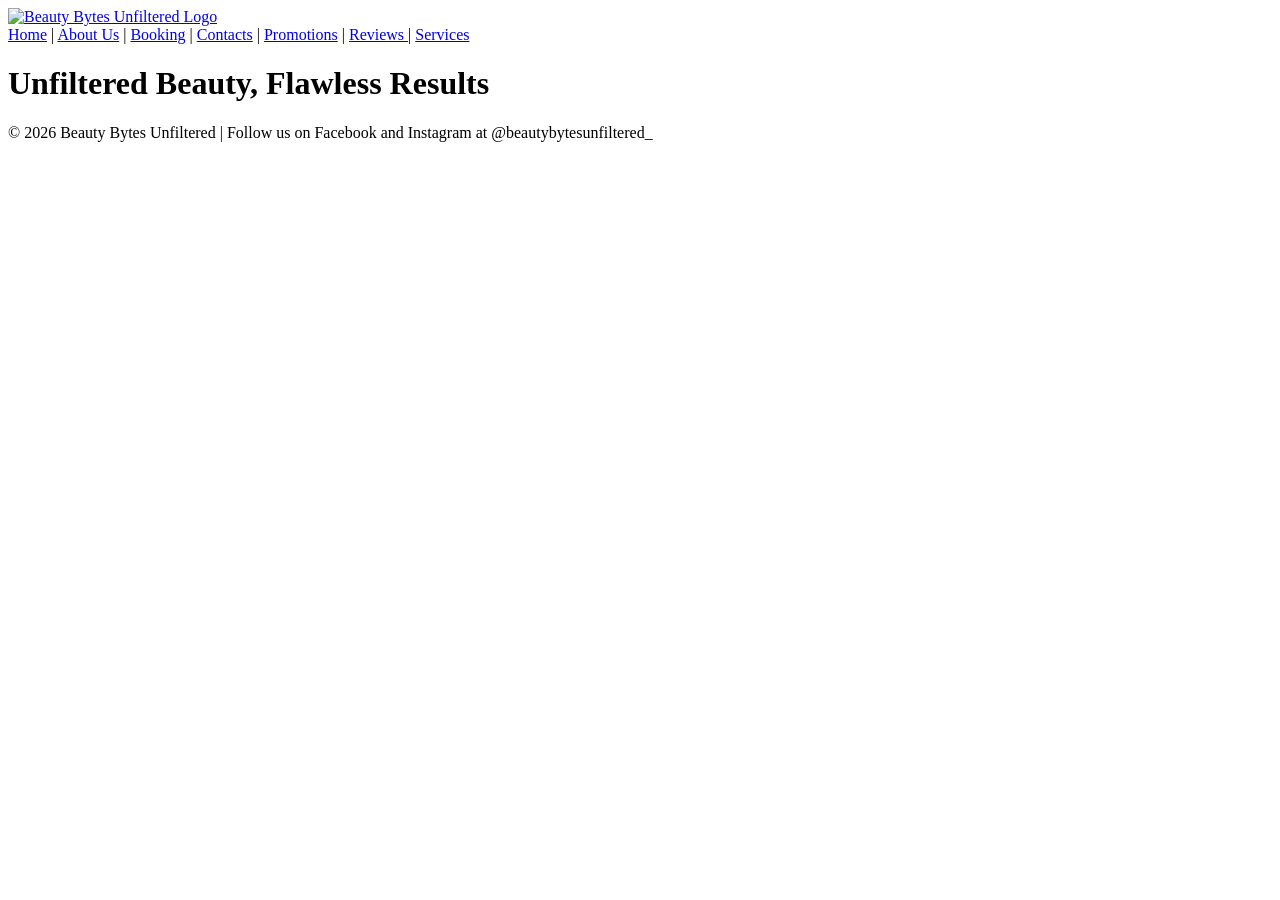
==== index.html @ eb9dd790 "Updated Content" ====
<!DOCTYPE html>
<html lang="en">
<head>
    <meta charset="UTF-8">
    <meta name="viewport" content="width=device-width, initial-scale=1.0">
    <title>Beauty Bytes Unfiltered -Home</title>
</head>
<body>
    <header>
        <div class="logo-nav"
        <!--Salon logo--></div>
        <a href="home.html"><img src="images/logo.png" alt="Beauty Bytes Unfiltered Logo"></a>
        <!--Navigation-->
    <nav>
        <a href="index.html">Home</a> |
        <a href="about.html">About Us</a> |
        <a href="booking.html">Booking</a> |
        <a href="contact.html">Contacts</a> |
        <a href="promotions.html">Promotions</a> |
        <a href="reviews.html">Reviews </a> |
        <a href="services.html">Services</a>
    </nav>
    <h1>Unfiltered Beauty, Flawless Results</h1>
</header>

    <footer>
        <p>&copy; 2026 Beauty Bytes Unfiltered | Follow us on Facebook and Instagram at @beautybytesunfiltered_</p>
    </footer>
    
</body>
</html>
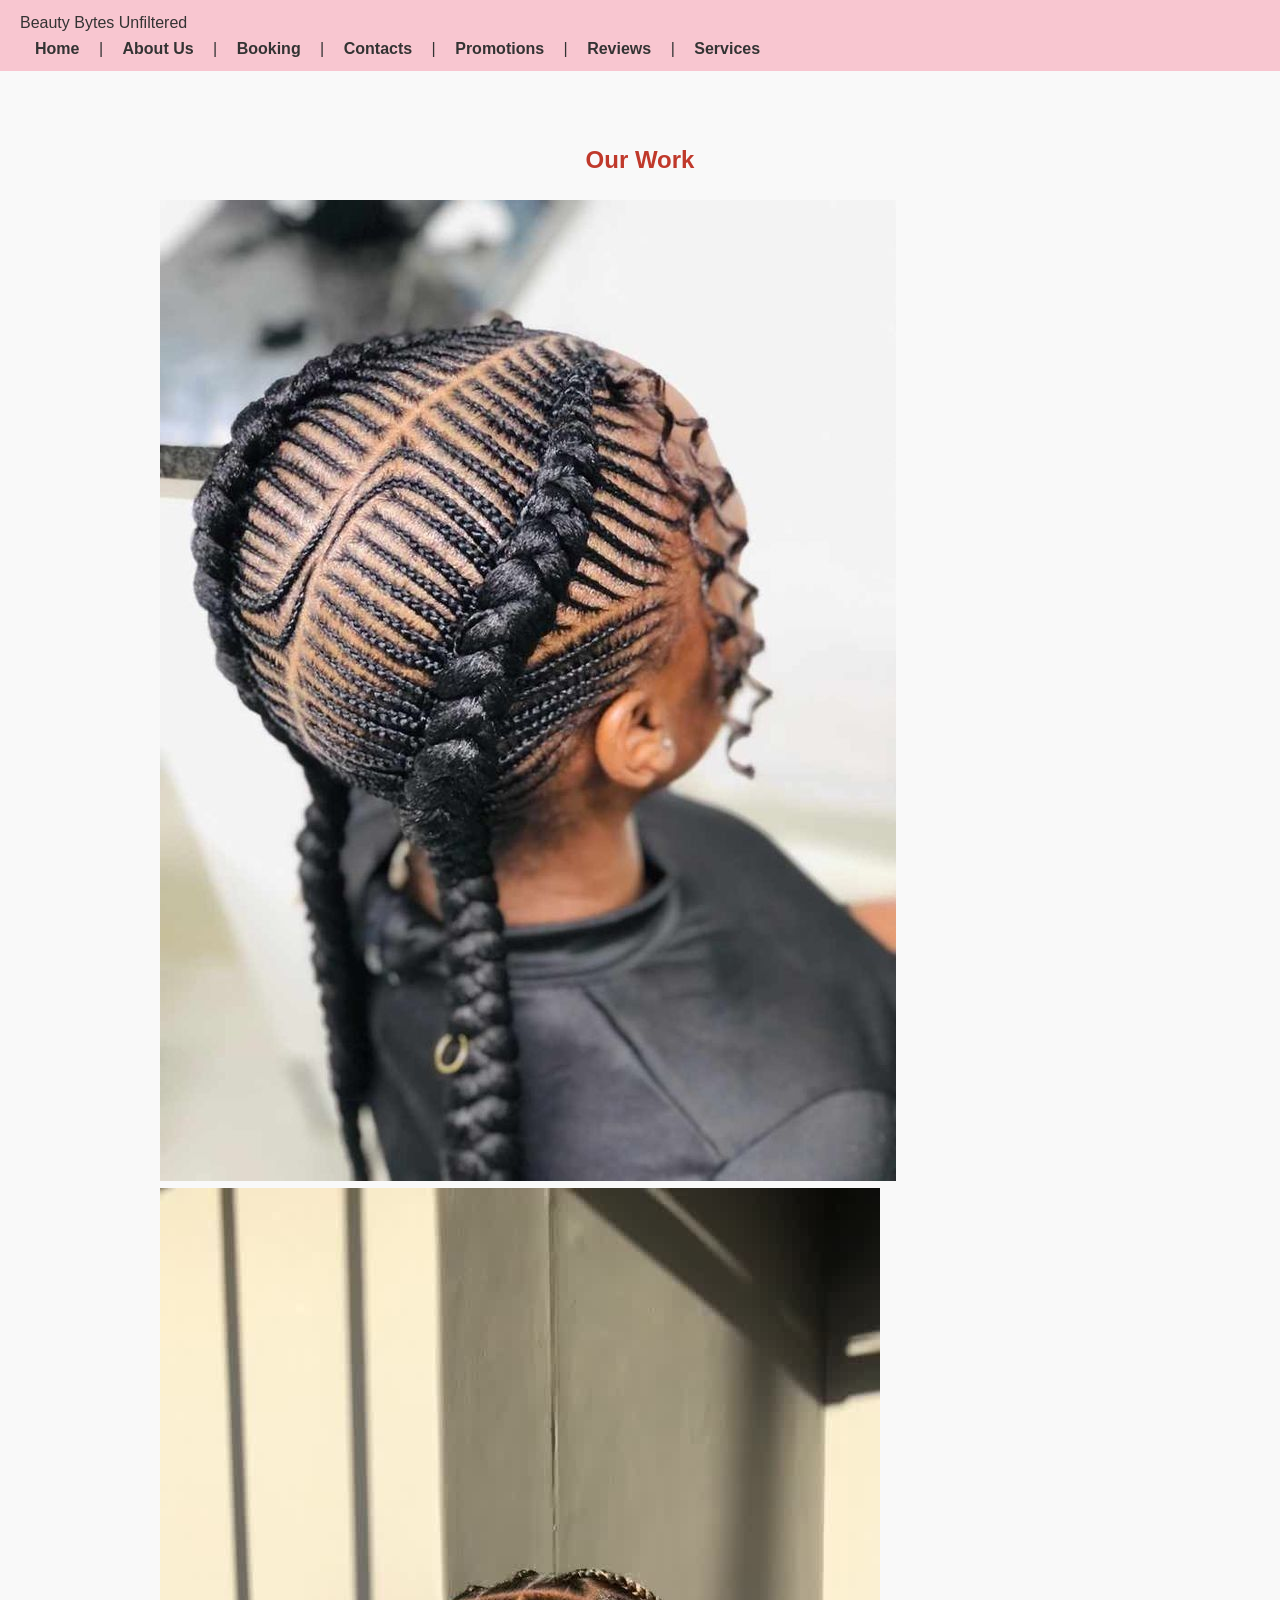
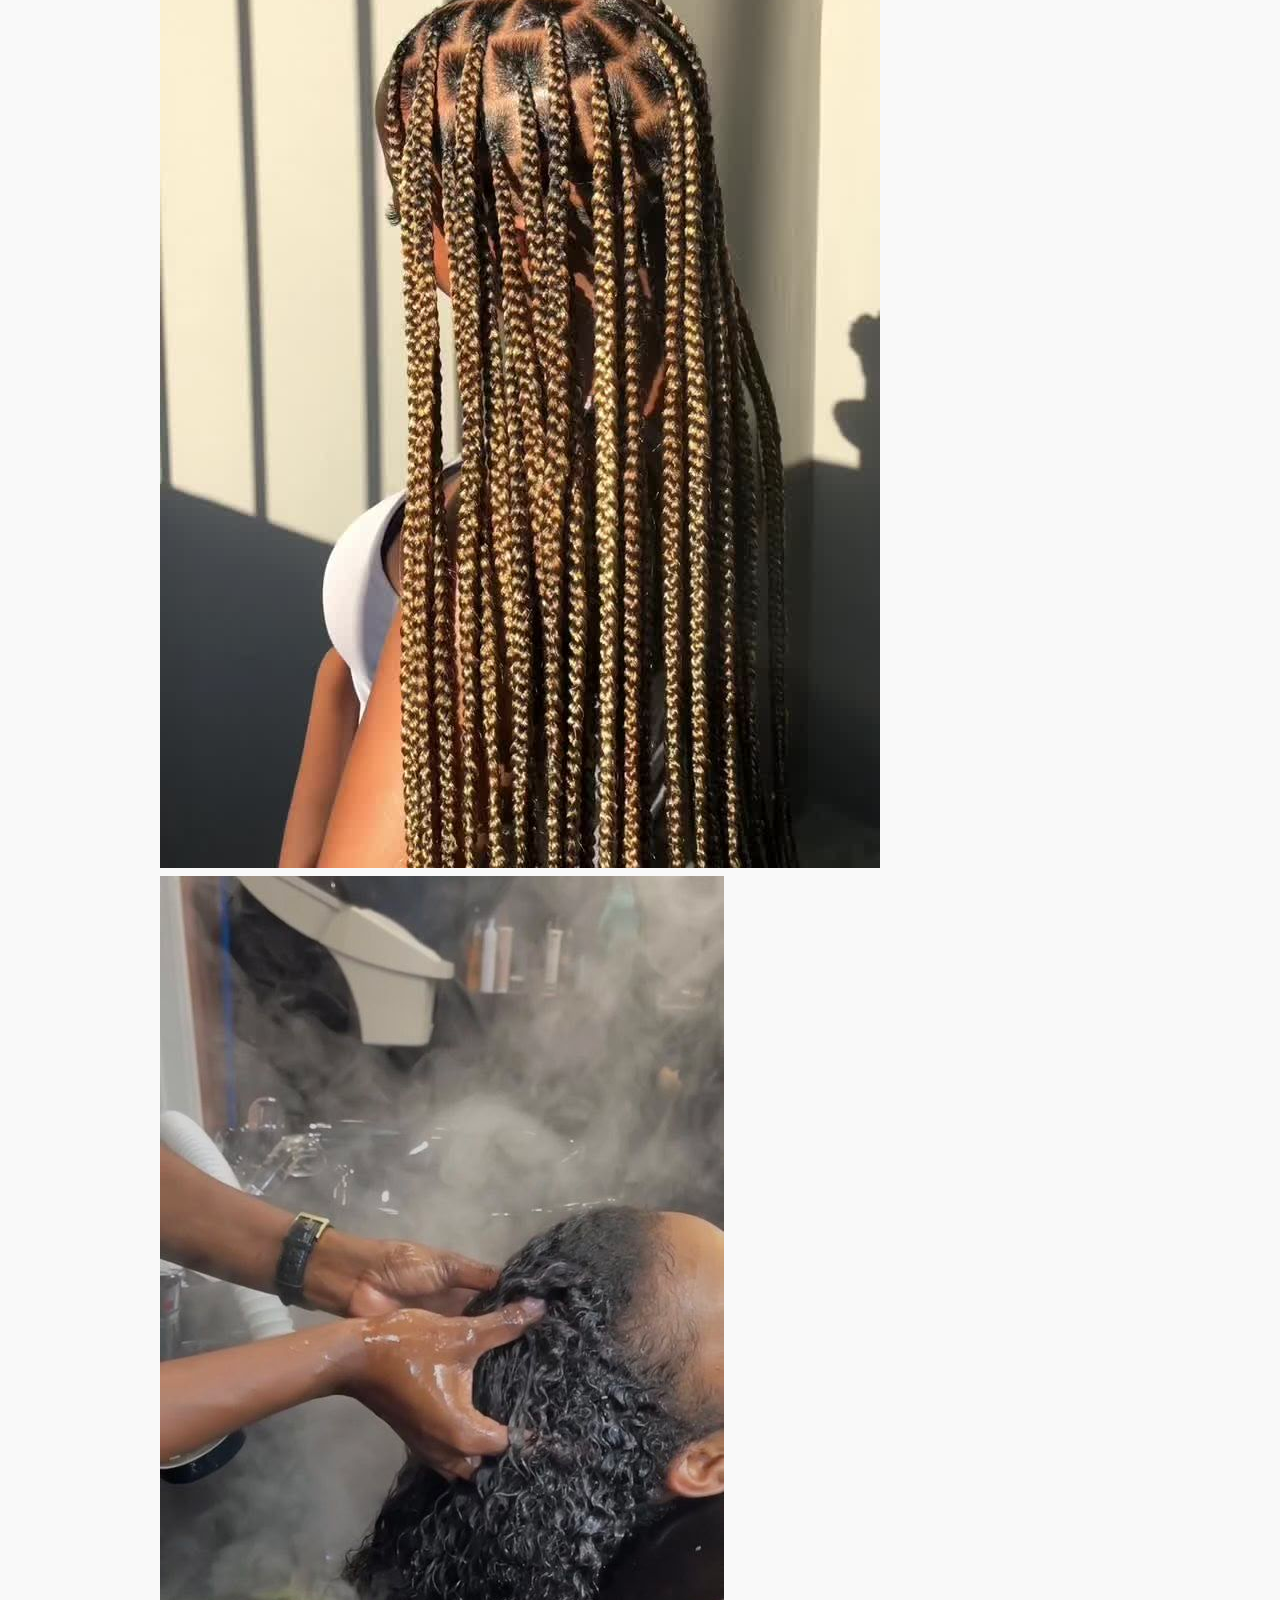
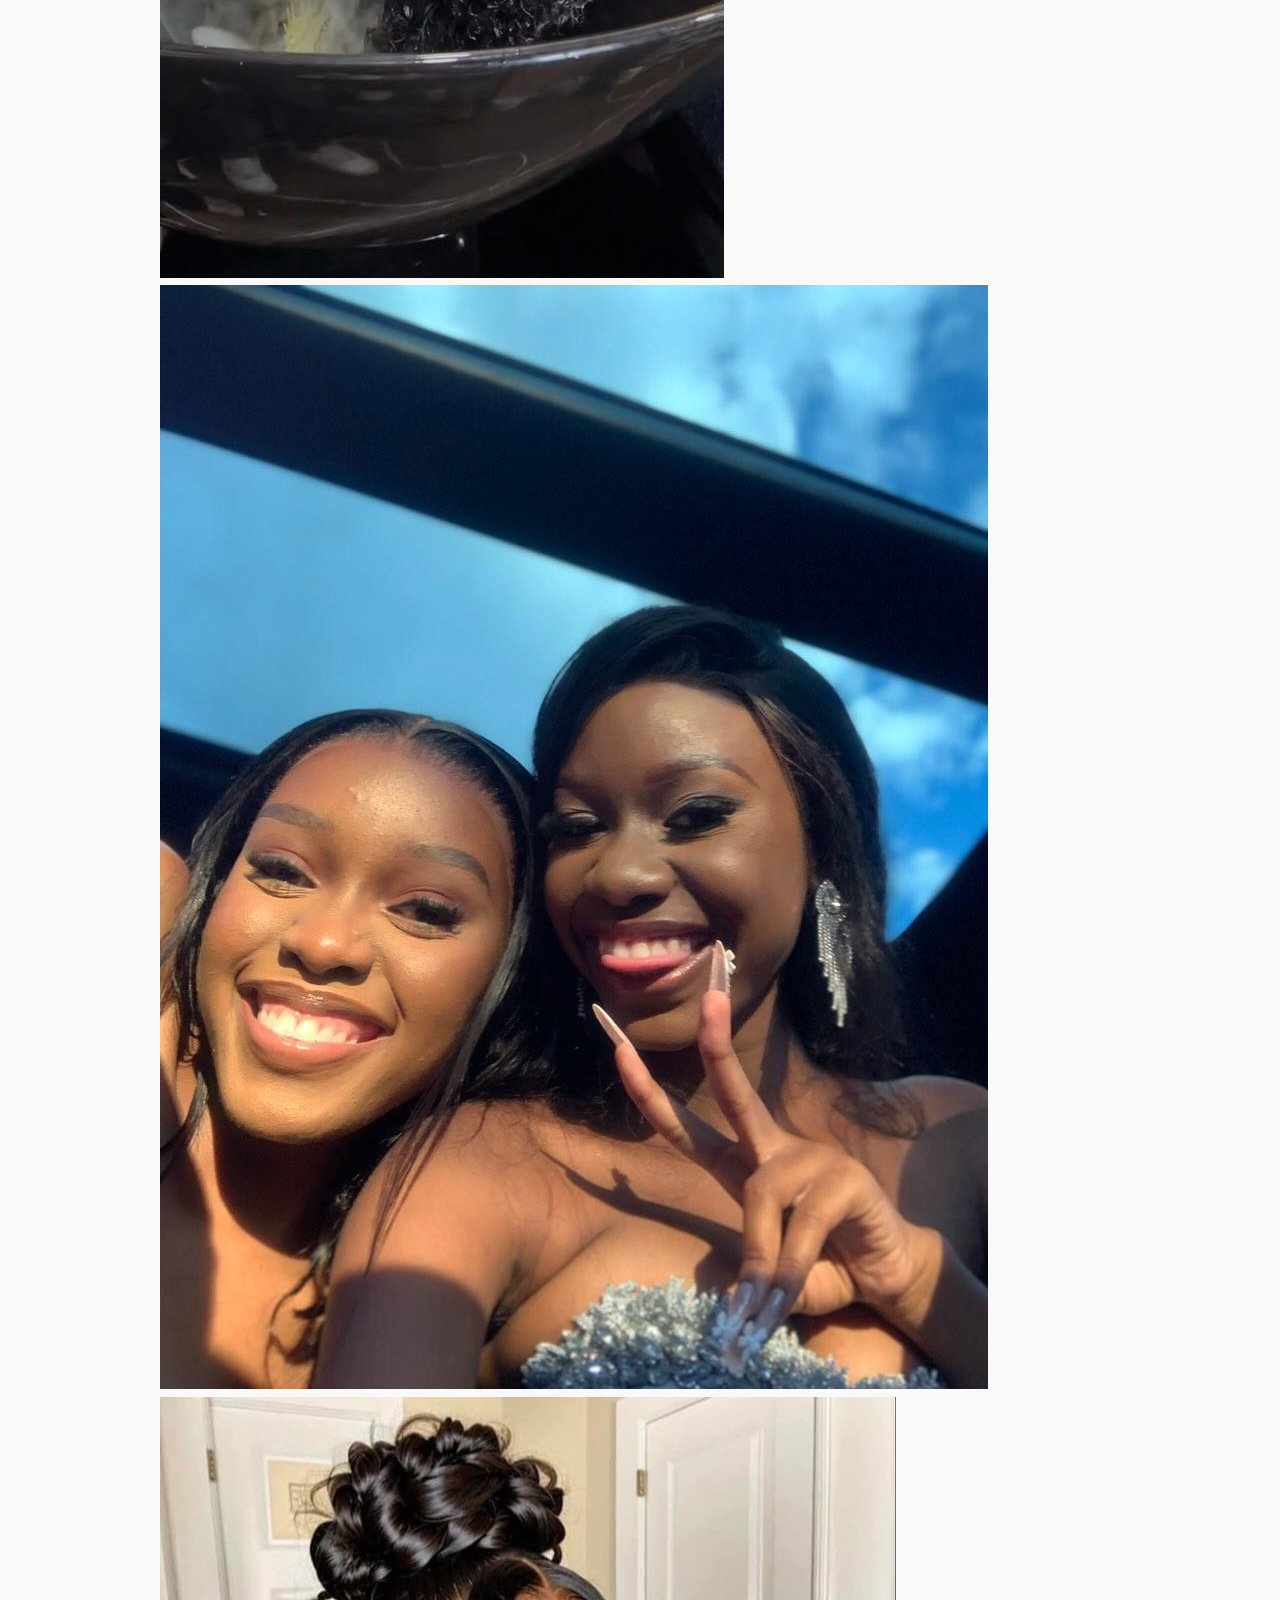
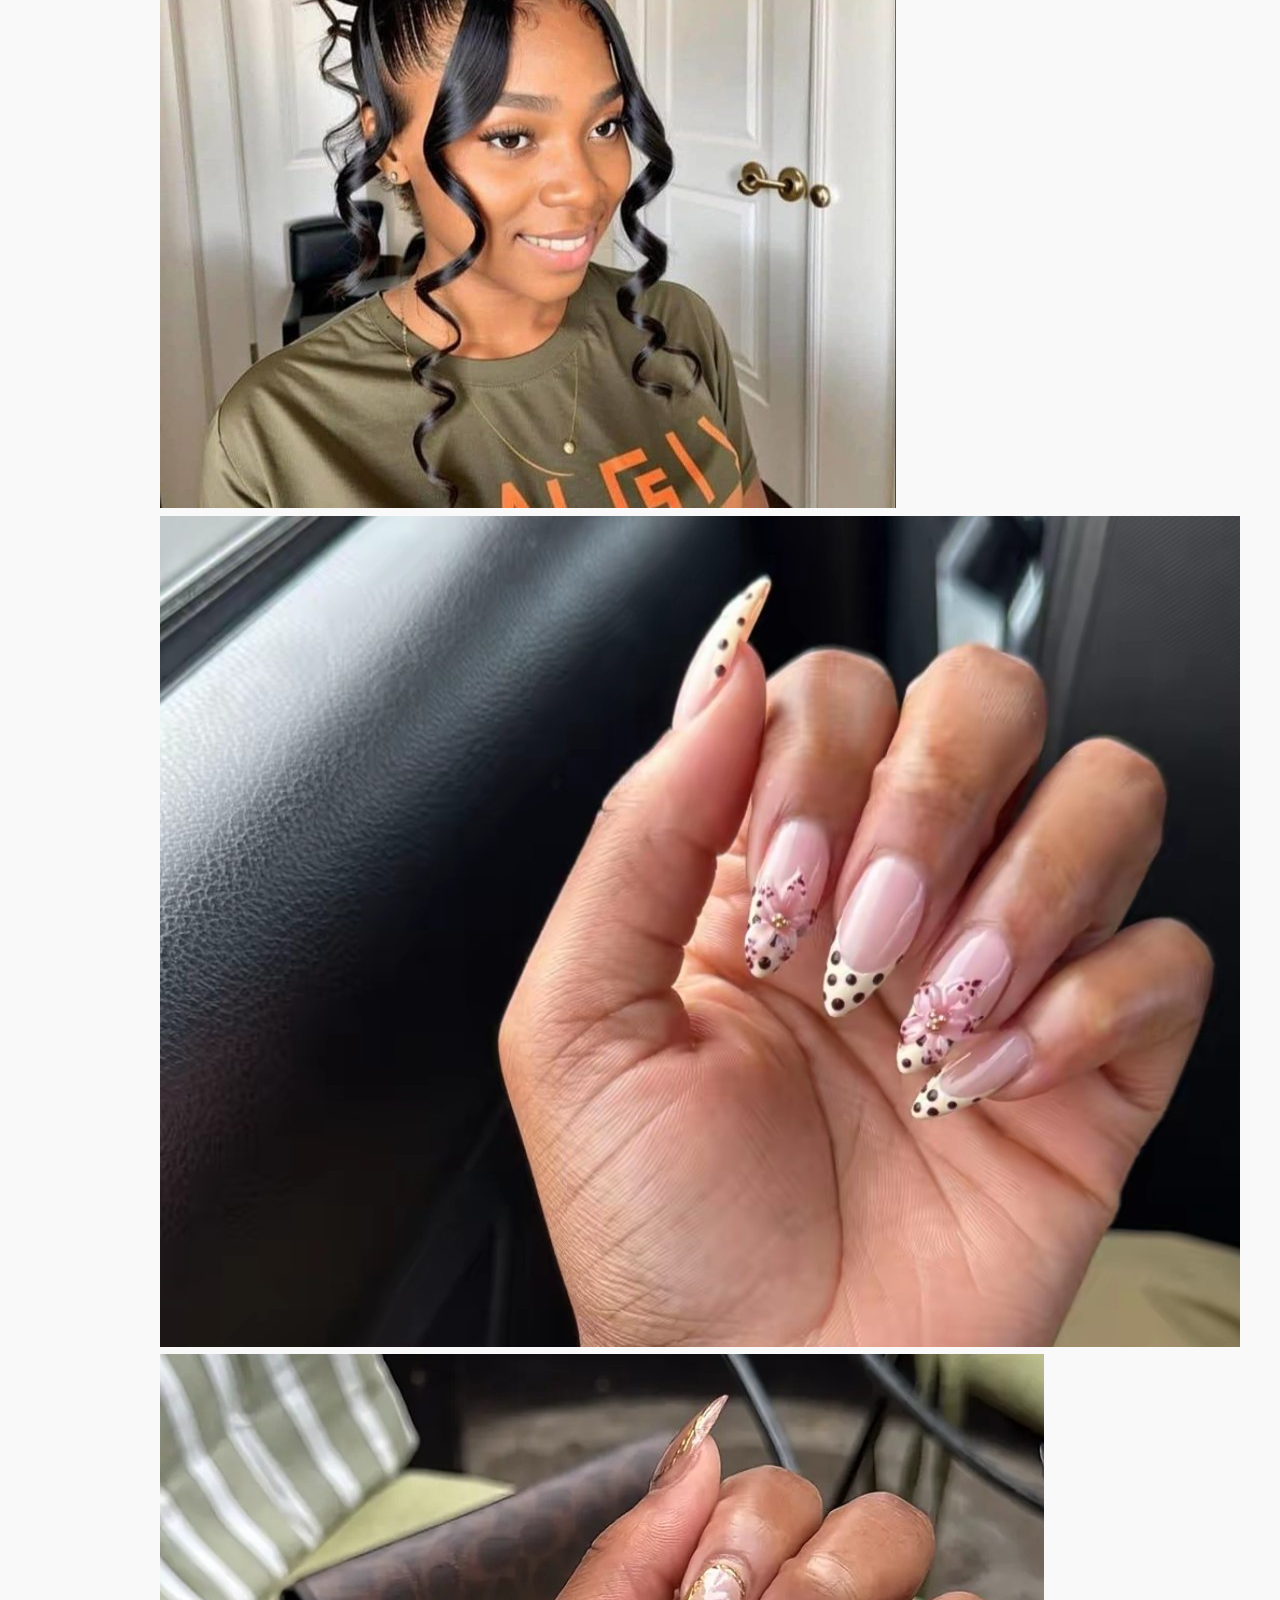
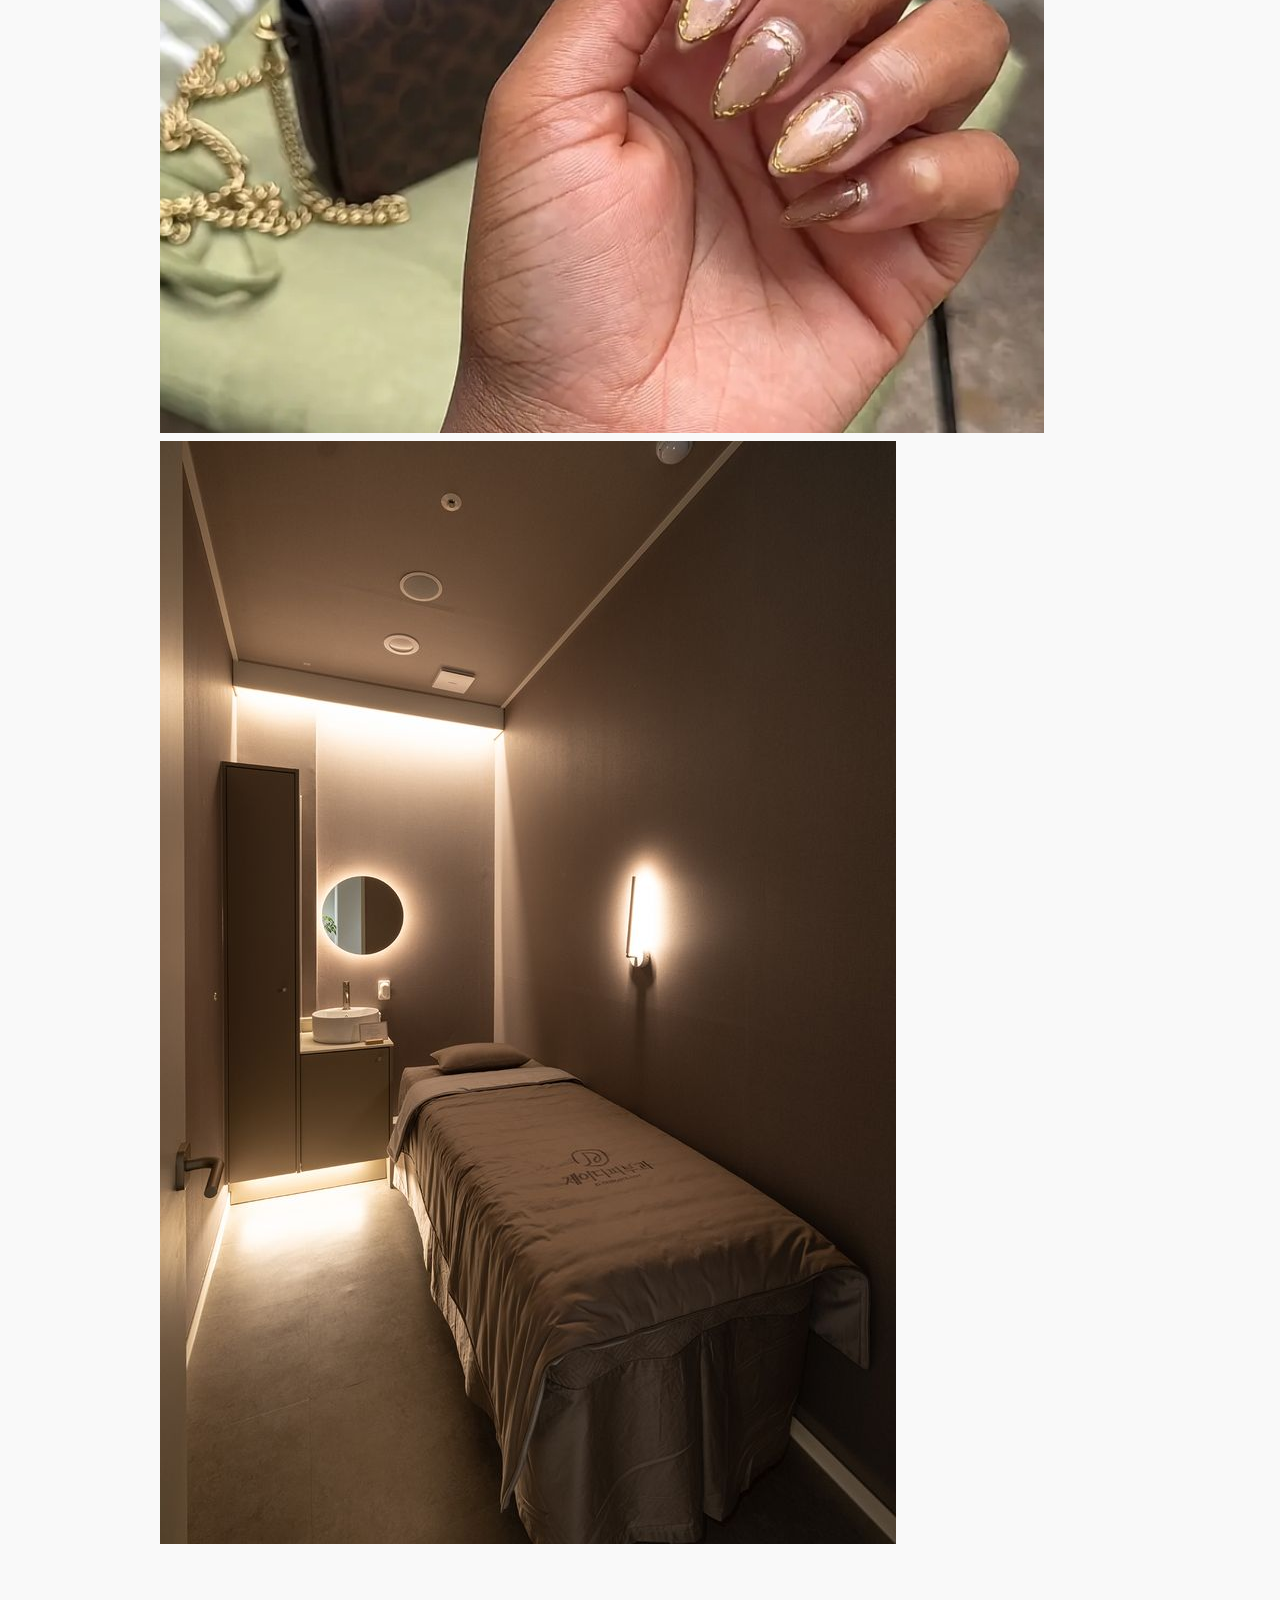
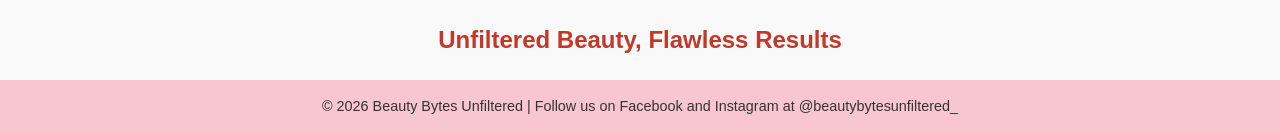
==== commit 9e91bd91: "Added HTML content and styles.css" ====
--- a/index.html
+++ b/index.html
@@ -4,14 +4,14 @@
     <meta charset="UTF-8">
     <meta name="viewport" content="width=device-width, initial-scale=1.0">
     <title>Beauty Bytes Unfiltered -Home</title>
+    <link rel="stylesheet" href="styles.css">
 </head>
 <body>
     <header>
-        <div class="logo-nav"
-        <!--Salon logo--></div>
-        <a href="home.html"><img src="images/logo.png" alt="Beauty Bytes Unfiltered Logo"></a>
-        <!--Navigation-->
-    <nav>
+    <nav class="navbar">
+        <div class="logo">Beauty Bytes Unfiltered</div>
+
+        <div class="nav-links">
         <a href="index.html">Home</a> |
         <a href="about.html">About Us</a> |
         <a href="booking.html">Booking</a> |
@@ -19,9 +19,25 @@
         <a href="promotions.html">Promotions</a> |
         <a href="reviews.html">Reviews </a> |
         <a href="services.html">Services</a>
+    </div>
     </nav>
-    <h1>Unfiltered Beauty, Flawless Results</h1>
 </header>
+<main>
+    <section class="image-container">
+    <h2>Our Work</h2>
+    <div class="image-container">
+        <img src="cornrows.jpg" alt="Hair Braid">
+        <img src="knotless braids.jpg" alt="knotless braids">
+        <img src="natural hair care.jpg" alt="Natural Haircare">
+        <img src="makeup.jpg" alt="Makeup Artistry">
+        <img src="wig styling.jpg" alt="Wig Styling">
+        <img src="manicure.jpg" alt="Manicure and Pedicure">
+        <img src="nairl art.jpg" alt="Nail Art Designs">
+        <img src="massage therapy.jpg" alt="Massage Therapy">
+    </div>
+</section>
+    <h2>Unfiltered Beauty, Flawless Results</h2>
+</main>
 
     <footer>
         <p>&copy; 2026 Beauty Bytes Unfiltered | Follow us on Facebook and Instagram at @beautybytesunfiltered_</p>
--- a/styles.css
+++ b/styles.css
@@ -0,0 +1,219 @@
+/* Reset */
+* {
+  margin: 0;
+  padding: 0;
+  box-sizing: border-box;
+}
+
+/* Global body */
+body {
+  font-family: 'Helvetica Neue', Arial, sans-serif;
+  background-color: #fff;
+  color: #333;
+  line-height: 1.6;
+}
+
+/* Header + Navigation */
+header {
+  display: flex;
+  justify-content: space-between;
+  align-items: center;
+  background-color: #f8c6d0; /* soft pink */
+  padding: 10px 20px;
+}
+
+header h1 {
+  font-size: 24px;
+  margin: 0;
+}
+
+navbar {
+  display: flex;
+  justify-content: spacebar-betweeen;
+  align-items: center;
+  padding: 15px 30px;
+}
+nav-links {
+  list-style: none;
+  display:flex;
+  gap: 20px;
+  margin: 0;
+  padding: 0;
+}
+nav-links a {
+  font-weight: bold;
+  text-decoration: none;
+  color: #333;
+}
+
+header nav a {
+  color: #333;
+  text-decoration: none;
+  margin: 0 15px;
+  font-weight: bold;
+  transition: color 0.3s ease;
+}
+
+header nav a:hover {
+  color: #c0392b; 
+}
+
+/* Page sections */
+section {
+  padding: 40px 20px;
+  max-width: 1000px;
+  margin: 0 auto;
+}
+
+/* Headings */
+h1, h2 {
+  text-align: center;
+  margin-bottom: 20px;
+  color: #c0392b;
+}
+
+/* Promotions grid */
+.promotions .promo-grid {
+  display: grid;
+  grid-template-columns: repeat(auto-fit, minmax(220px, 1fr));
+  gap: 20px;
+}
+
+.promo-box {
+  background-color: #fdfdfd;
+  border: 1px solid #ddd;
+  padding: 20px;
+  border-radius: 8px;
+  text-align: center;
+  transition: transform 0.2s ease, box-shadow 0.2s ease;
+}
+
+.promo-box:hover {
+  transform: translateY(-5px);
+  box-shadow: 0 4px 10px rgba(0,0,0,0.1);
+}
+
+.promo-box img {
+  max-width: 100px;
+  margin-bottom: 15px;
+}
+
+/* Booking form */
+.booking form {
+  display: flex;
+  flex-direction: column;
+  gap: 15px;
+  max-width: 500px;
+  margin: 0 auto;
+}
+
+.booking input, .booking textarea, .booking select {
+  width:100%;
+  padding: 10px;
+  border: 1px solid #ccc;
+  border-radius: 5px;
+}
+
+.booking button {
+  background-color: #c0392b;
+  color: #fff;
+  border: none;
+  padding: 12px;
+  border-radius: 5px;
+  cursor: pointer;
+}
+
+.booking button:hover {
+  background-color: #a93226;
+}
+
+/* Reviews */
+.reviews .review-card {
+  border: 1px solid #ddd;
+  padding: 15px;
+  margin-bottom: 20px;
+  border-radius: 6px;
+  background-color: #fafafa;
+}
+
+/* Contacts */
+.contacts {
+  text-align: center;
+}
+
+.contacts p {
+  margin: 10px 0;
+}
+
+/*About us*/
+
+#founder, #team {
+  margin:40px auto;
+  max-width: 900px;
+  text-align: center;
+}
+.founder-profile {
+  display:flex;
+  align-items:center;
+  justify-content: center;
+  gap: 20px;
+}
+.founder-profile img{
+  width: 150px;
+  border-radius: 50%
+}
+.team-grid {
+  display: flex;
+  flex-wrap: wrap;
+  justify-content: center;
+  gap: 30px;
+}
+.team-member {
+  width: 250px;
+  background: #f9f9f9;
+  padding: 15px;
+  border-radius: 8px;
+}
+.team-member img {
+  width: 100%;
+  border-radius: 8px;
+}
+
+/*Services*/
+body {
+  font-family: 'Helvetica neue',sans-serif;
+  background: #f9f9f9;
+  color: #333;
+  margin: 0;
+  padding: 0;
+
+}
+h1,h2 {
+  text-align: center;
+  margin-top: 30px;
+}
+.price {
+  font-weight: bold;
+  color: #b88c8c;
+}
+
+image-container {
+  display: grid;
+  grid-template-columns: repeat(4, 1fr);
+  gap: 20px;
+  padding: 20px;
+}  
+
+image-container img {
+  width: 100%;
+  border-radius: 10px;
+  height: auto;
+}
+
+footer {
+  background-color: #f8c6d0;
+  text-align: center;
+  padding: 15px;
+  font-size: 0.9rem;
+  color: #333;
+}
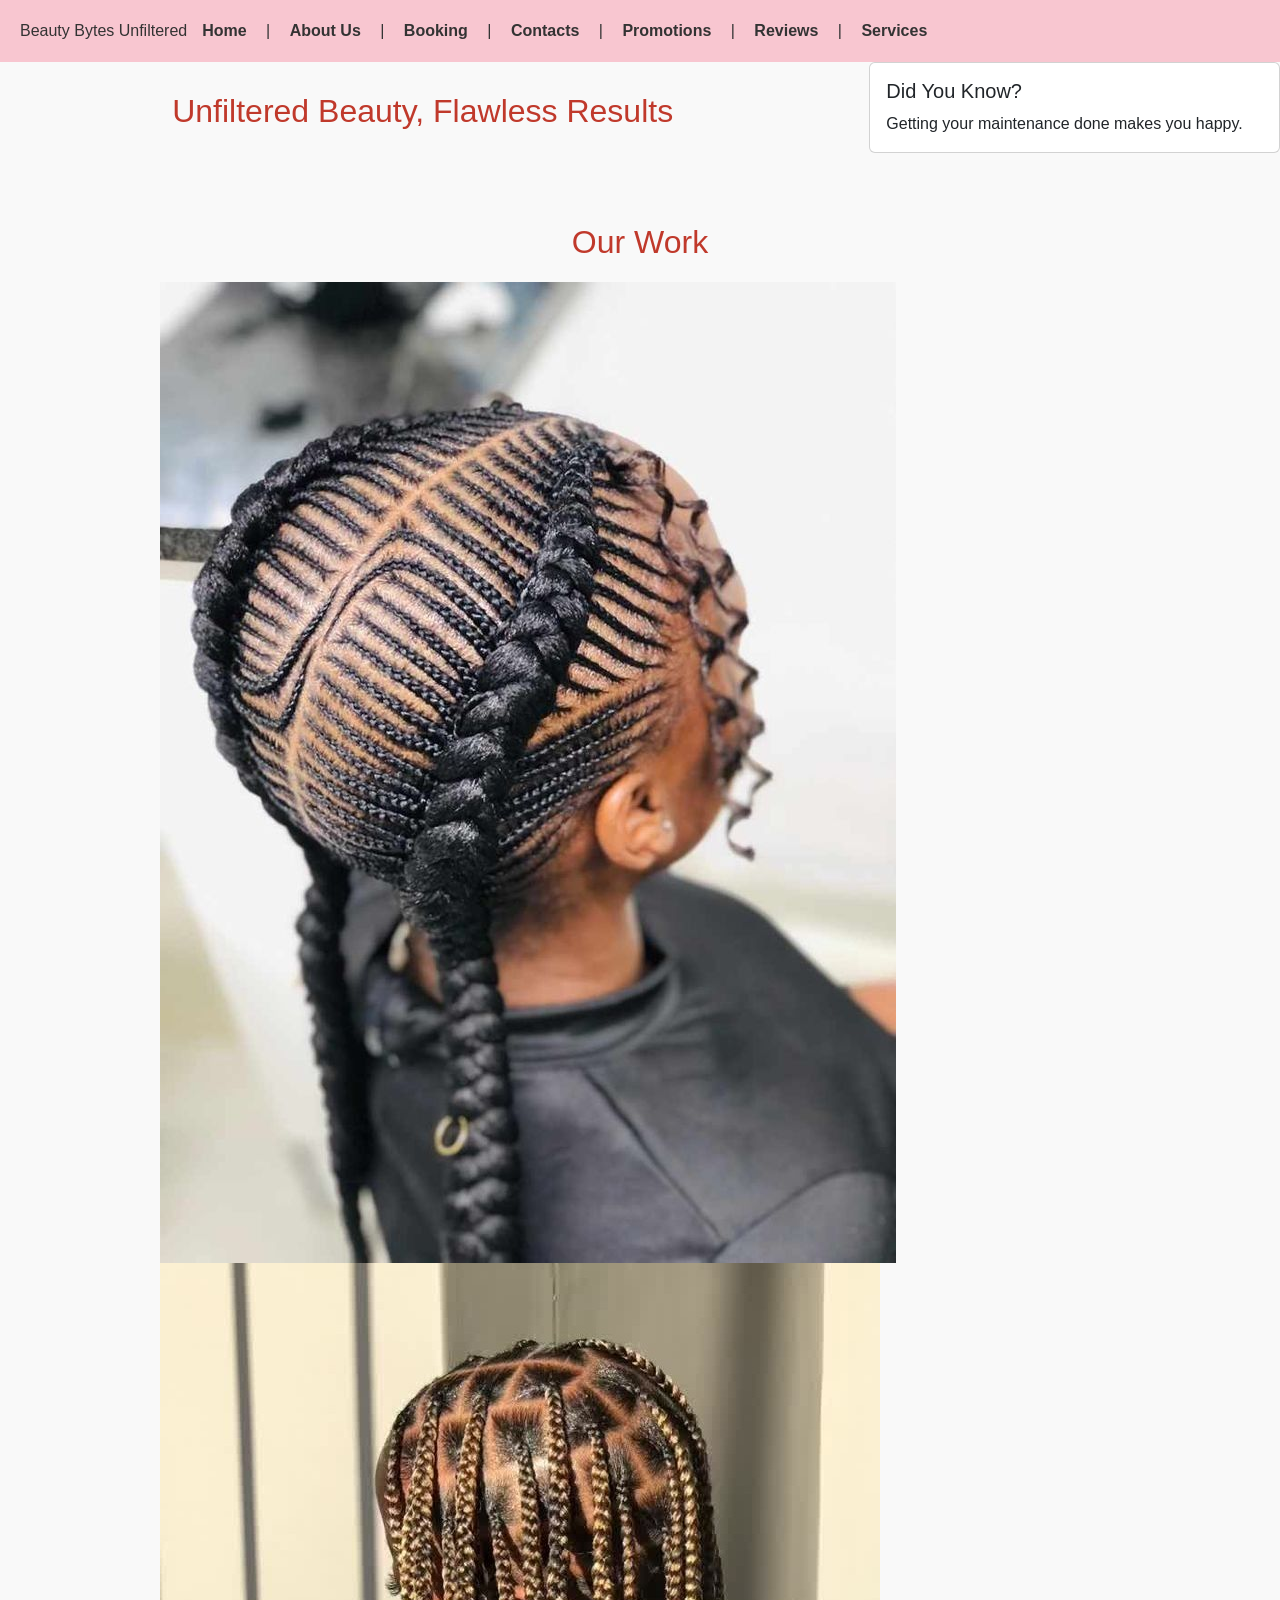
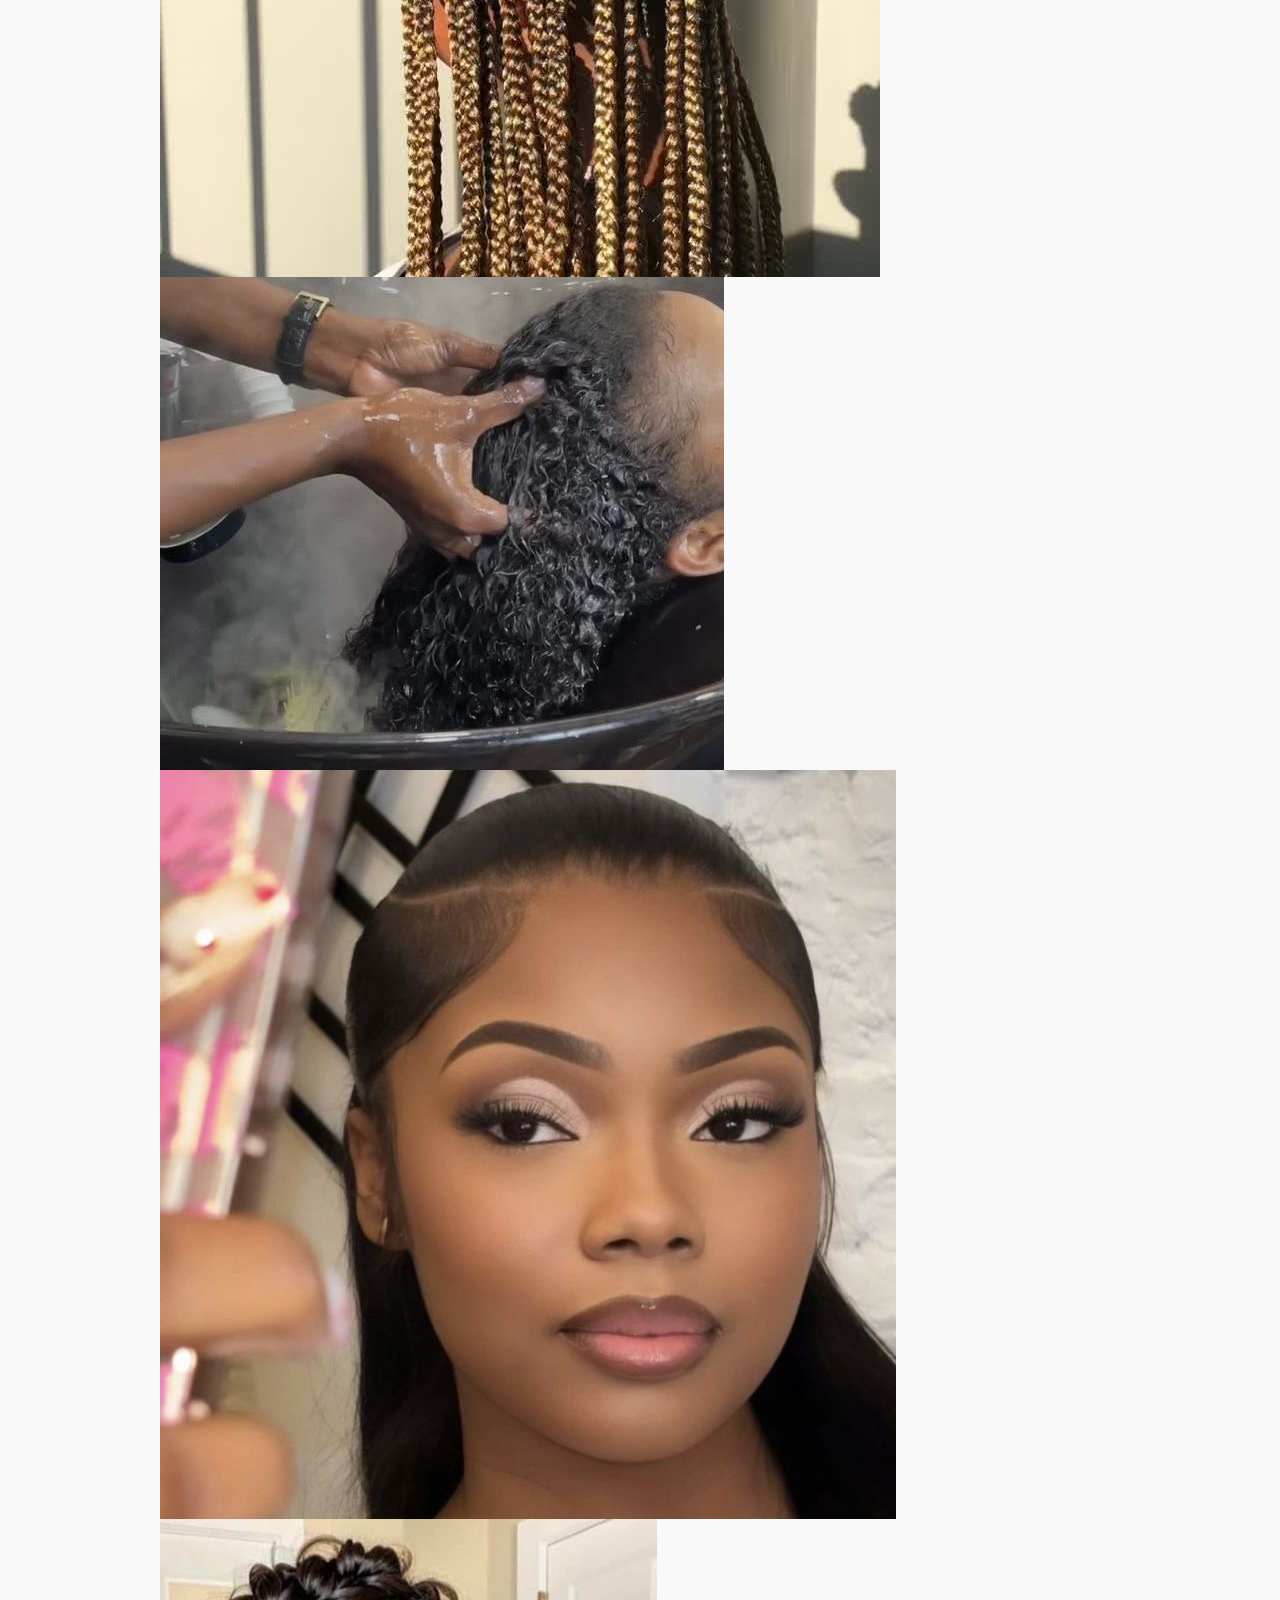
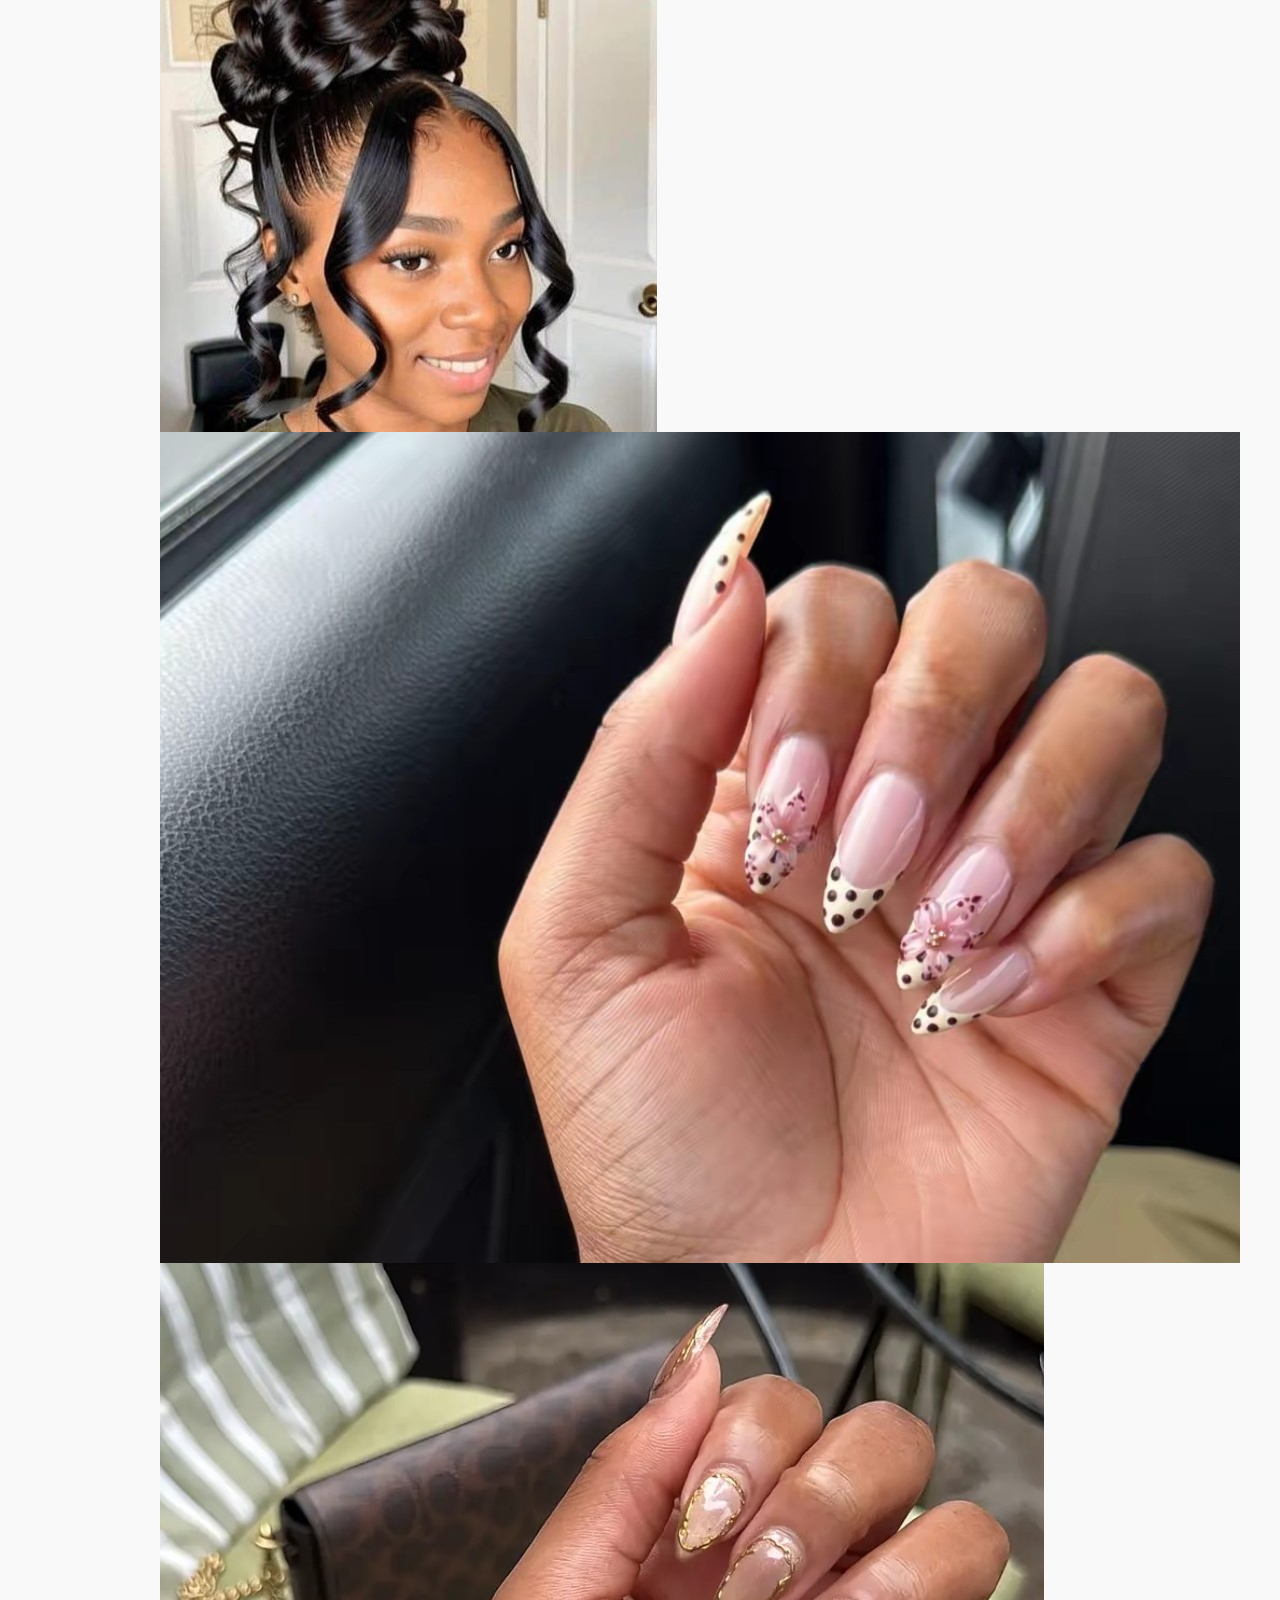
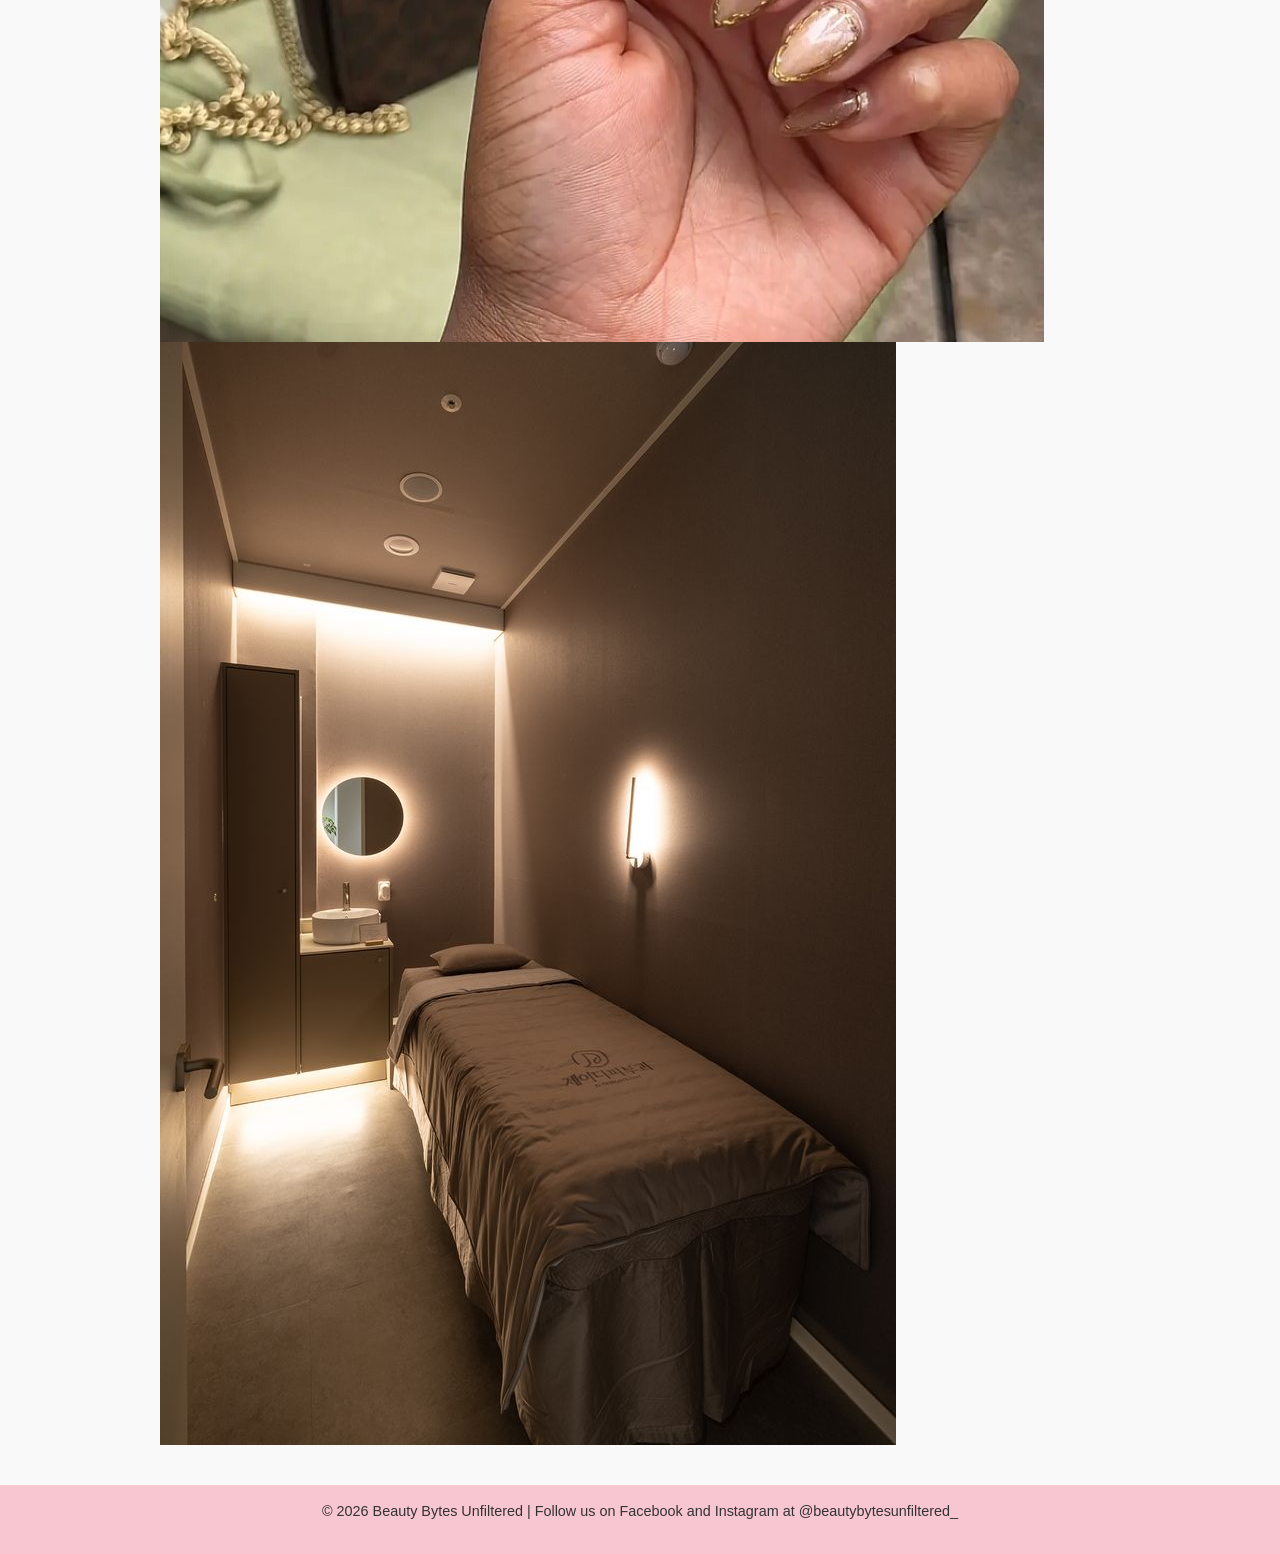
==== commit 0194b72f: "Updated salon pictures and gallery layout" ====
--- a/index.html
+++ b/index.html
@@ -4,7 +4,10 @@
     <meta charset="UTF-8">
     <meta name="viewport" content="width=device-width, initial-scale=1.0">
     <title>Beauty Bytes Unfiltered -Home</title>
-    <link rel="stylesheet" href="styles.css">
+    <!-- Bootstrap CSS --> 
+    <link href="https://cdn.jsdelivr.net/npm/bootstrap@5.3.0/dist/css/bootstrap.min.css" rel="stylesheet"> 
+    <!-- Custom CSS --> 
+    <link rel="stylesheet" href="styles.css"> 
 </head>
 <body>
     <header>
@@ -23,6 +26,20 @@
     </nav>
 </header>
 <main>
+    <div class="row"> 
+        <div class="col-md-8"> 
+            <h2>Unfiltered Beauty, Flawless Results</h2>  
+        </div>
+        <div class="col-md-4"> 
+            <div class="card"> 
+                <div class="card-body"> 
+                    <h5 class="card-title">Did You Know?</h5> 
+                    <p class="card-text">Getting your maintenance done makes you happy.</p> 
+                </div> 
+            </div> 
+        </div> 
+    </div> 
+</main> 
     <section class="image-container">
     <h2>Our Work</h2>
     <div class="image-container">
@@ -36,12 +53,13 @@
         <img src="massage therapy.jpg" alt="Massage Therapy">
     </div>
 </section>
-    <h2>Unfiltered Beauty, Flawless Results</h2>
 </main>
 
     <footer>
         <p>&copy; 2026 Beauty Bytes Unfiltered | Follow us on Facebook and Instagram at @beautybytesunfiltered_</p>
     </footer>
-    
+     <!-- Bootstrap JS and dependencies --> 
+    <script src="https://cdn.jsdelivr.net/npm/@popperjs/core@2.11.6/dist/umd/popper.min.js"></script> 
+    <script src="https://cdn.jsdelivr.net/npm/bootstrap@5.3.0/dist/js/bootstrap.min.js"></script> 
 </body>
 </html>
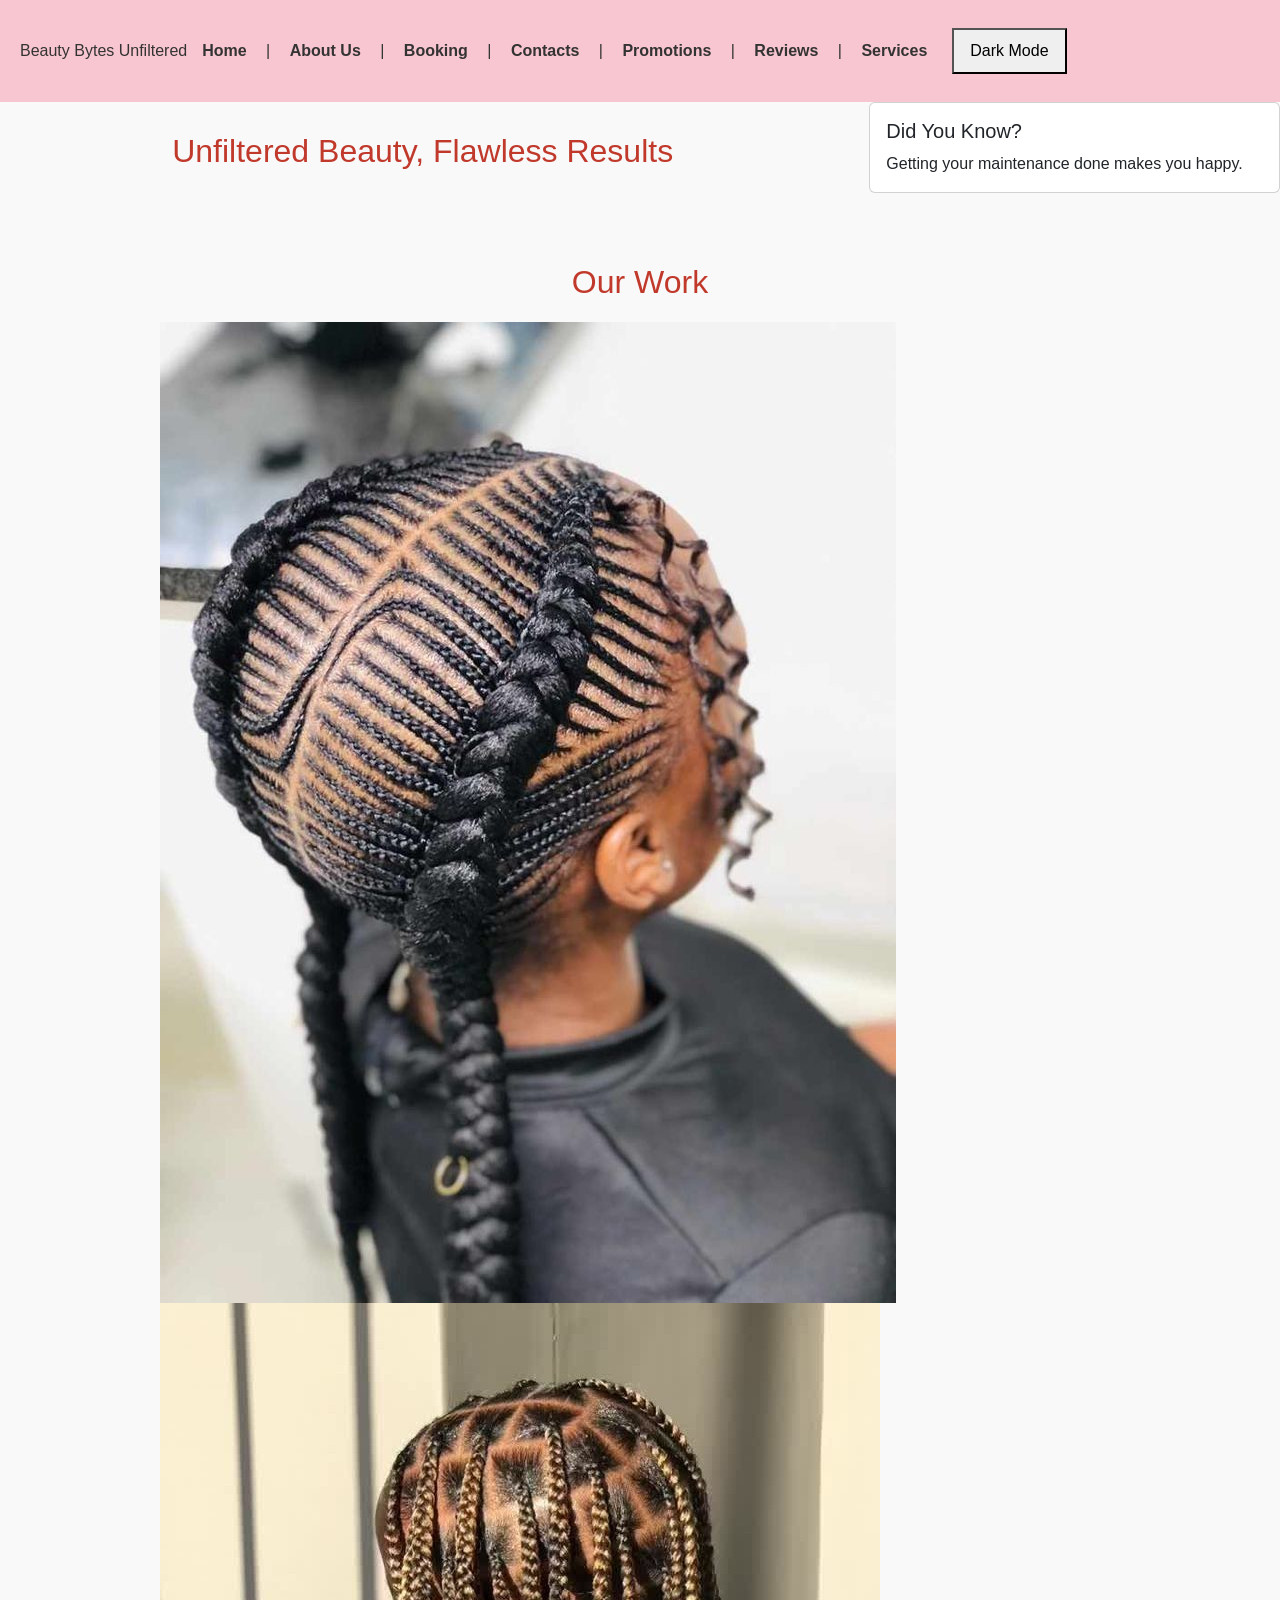
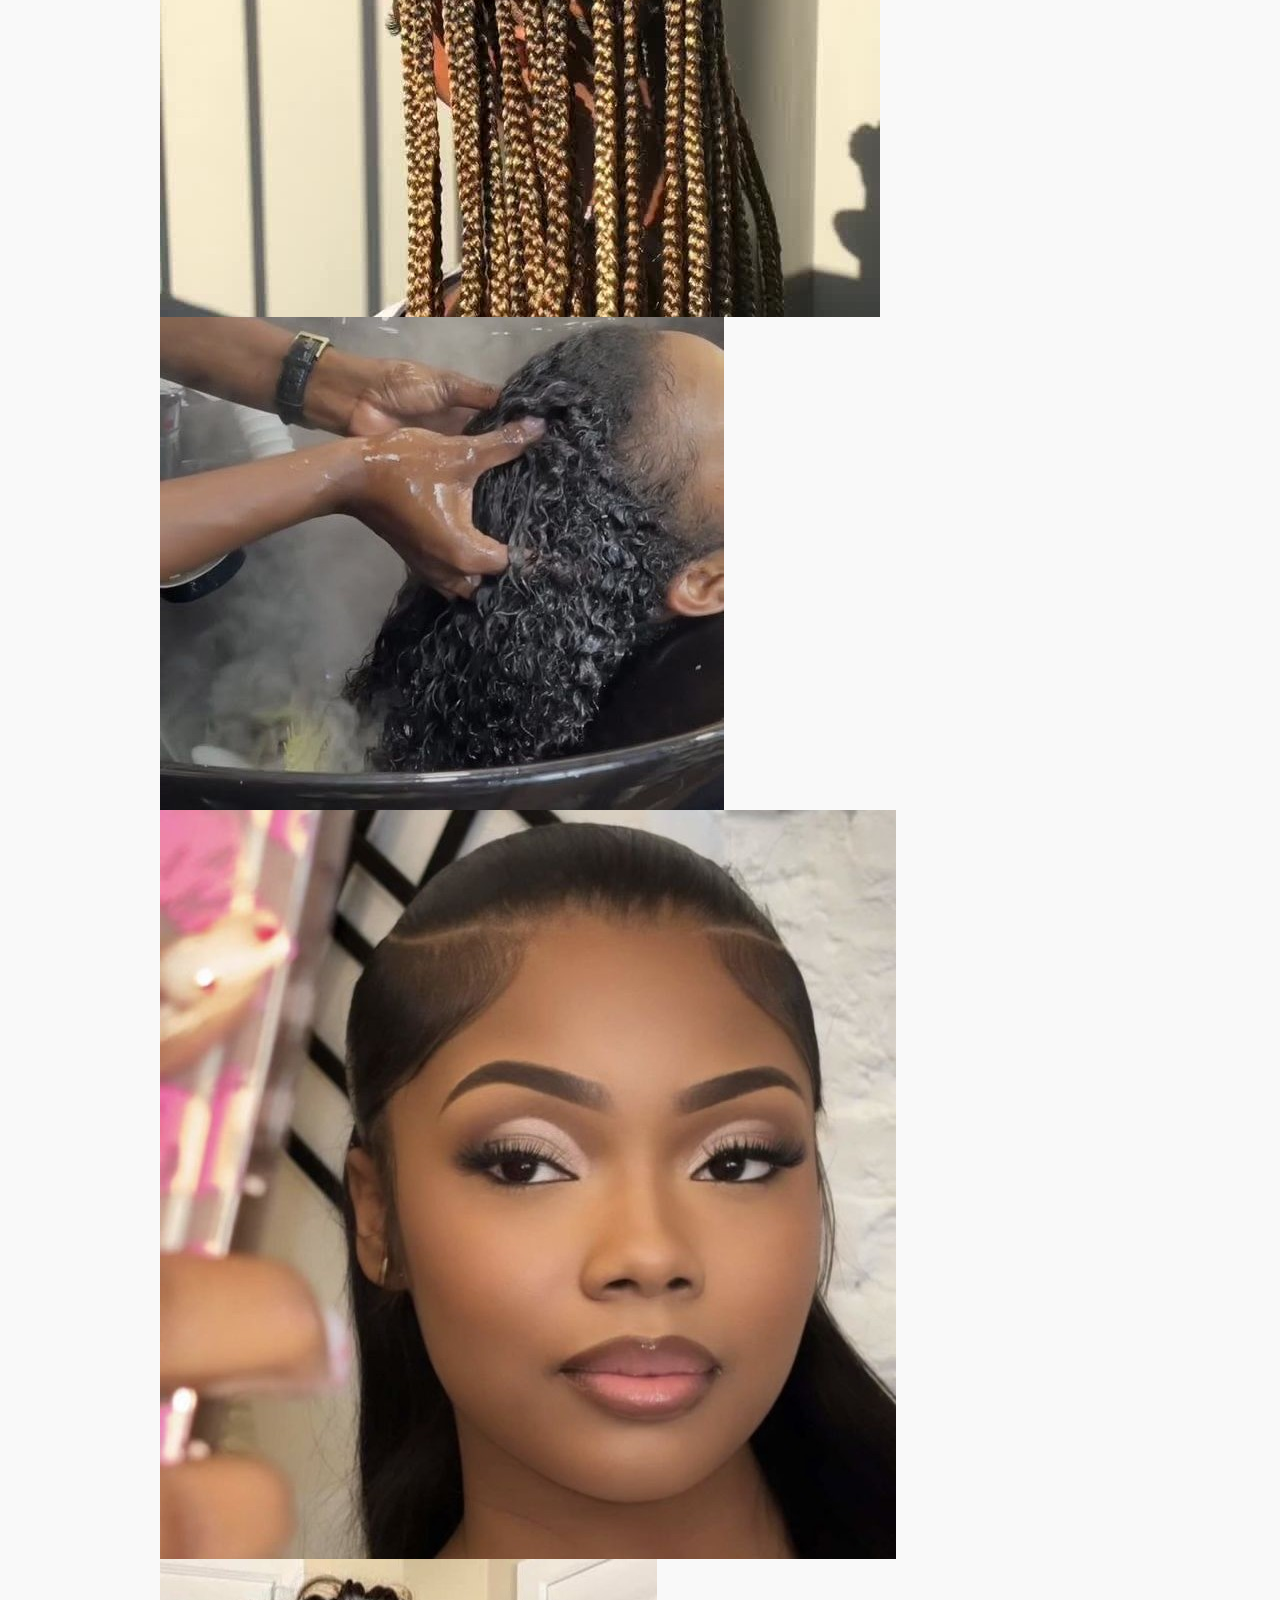
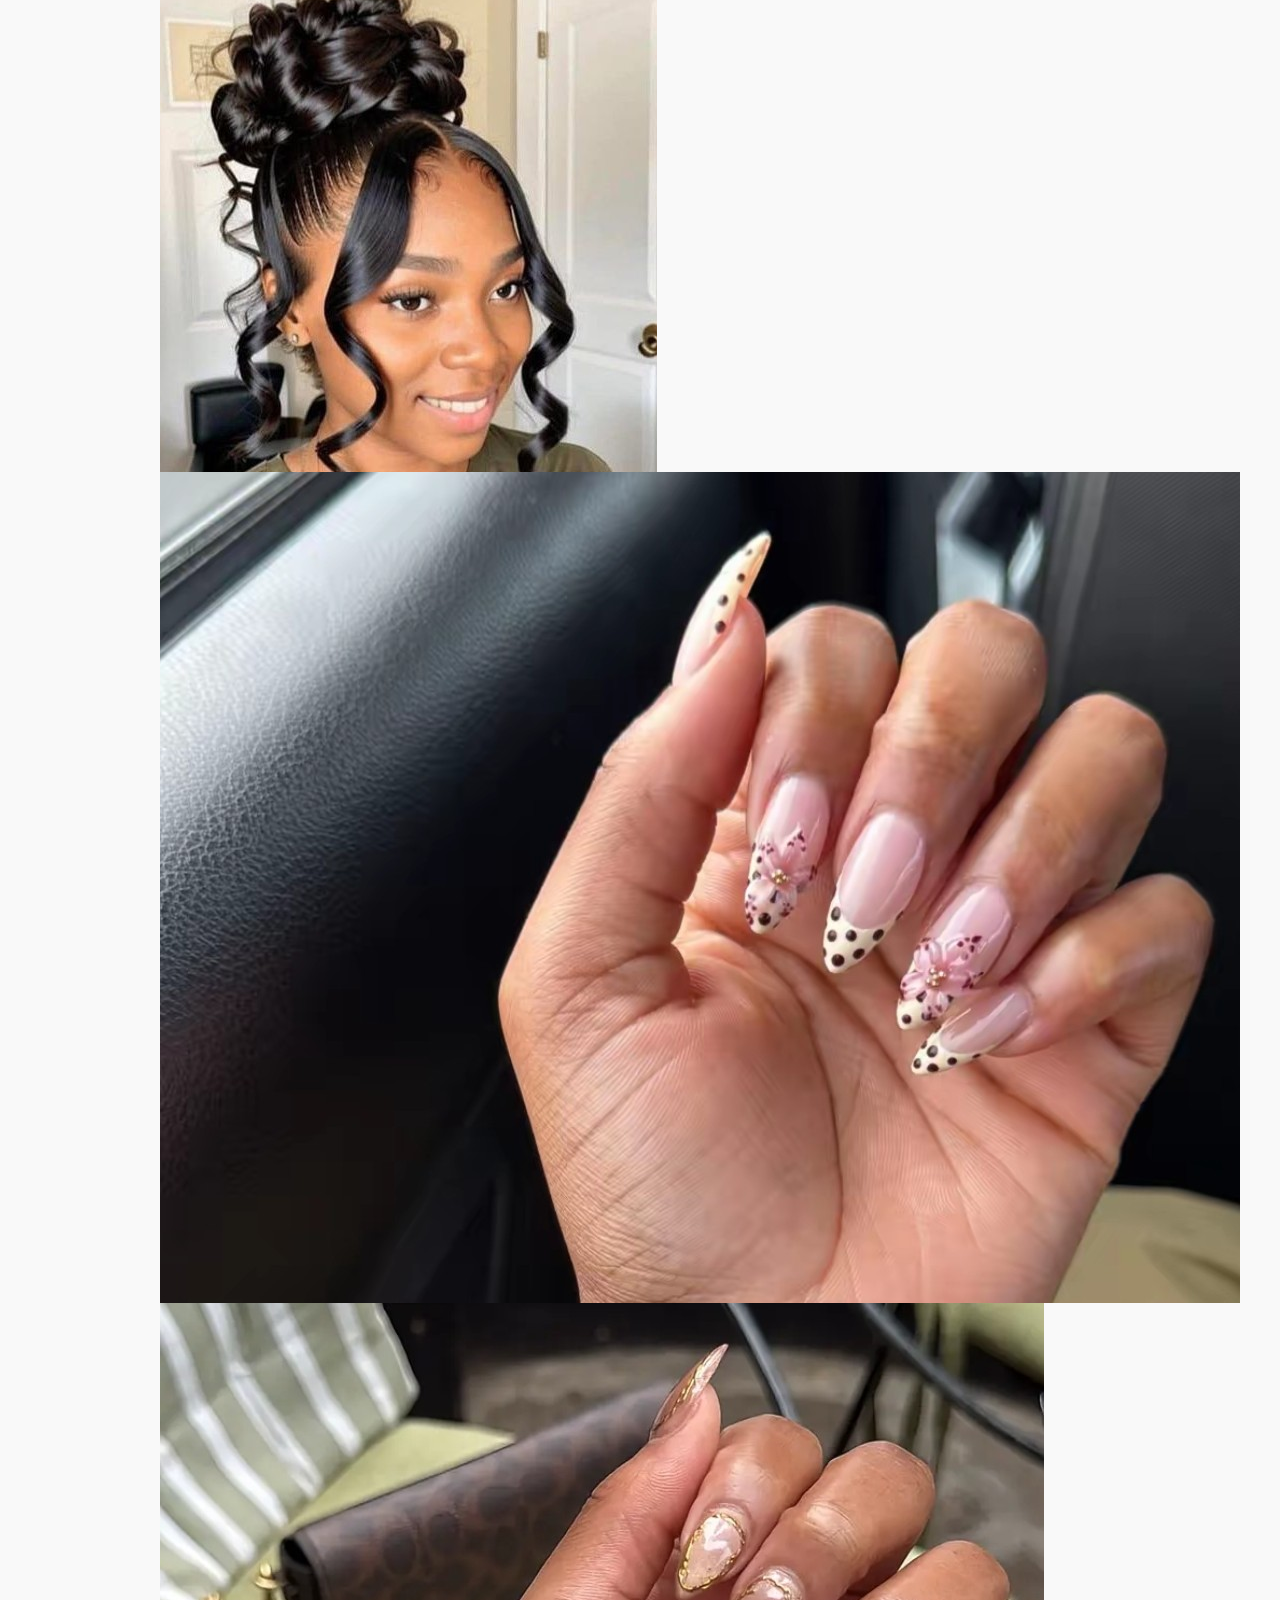
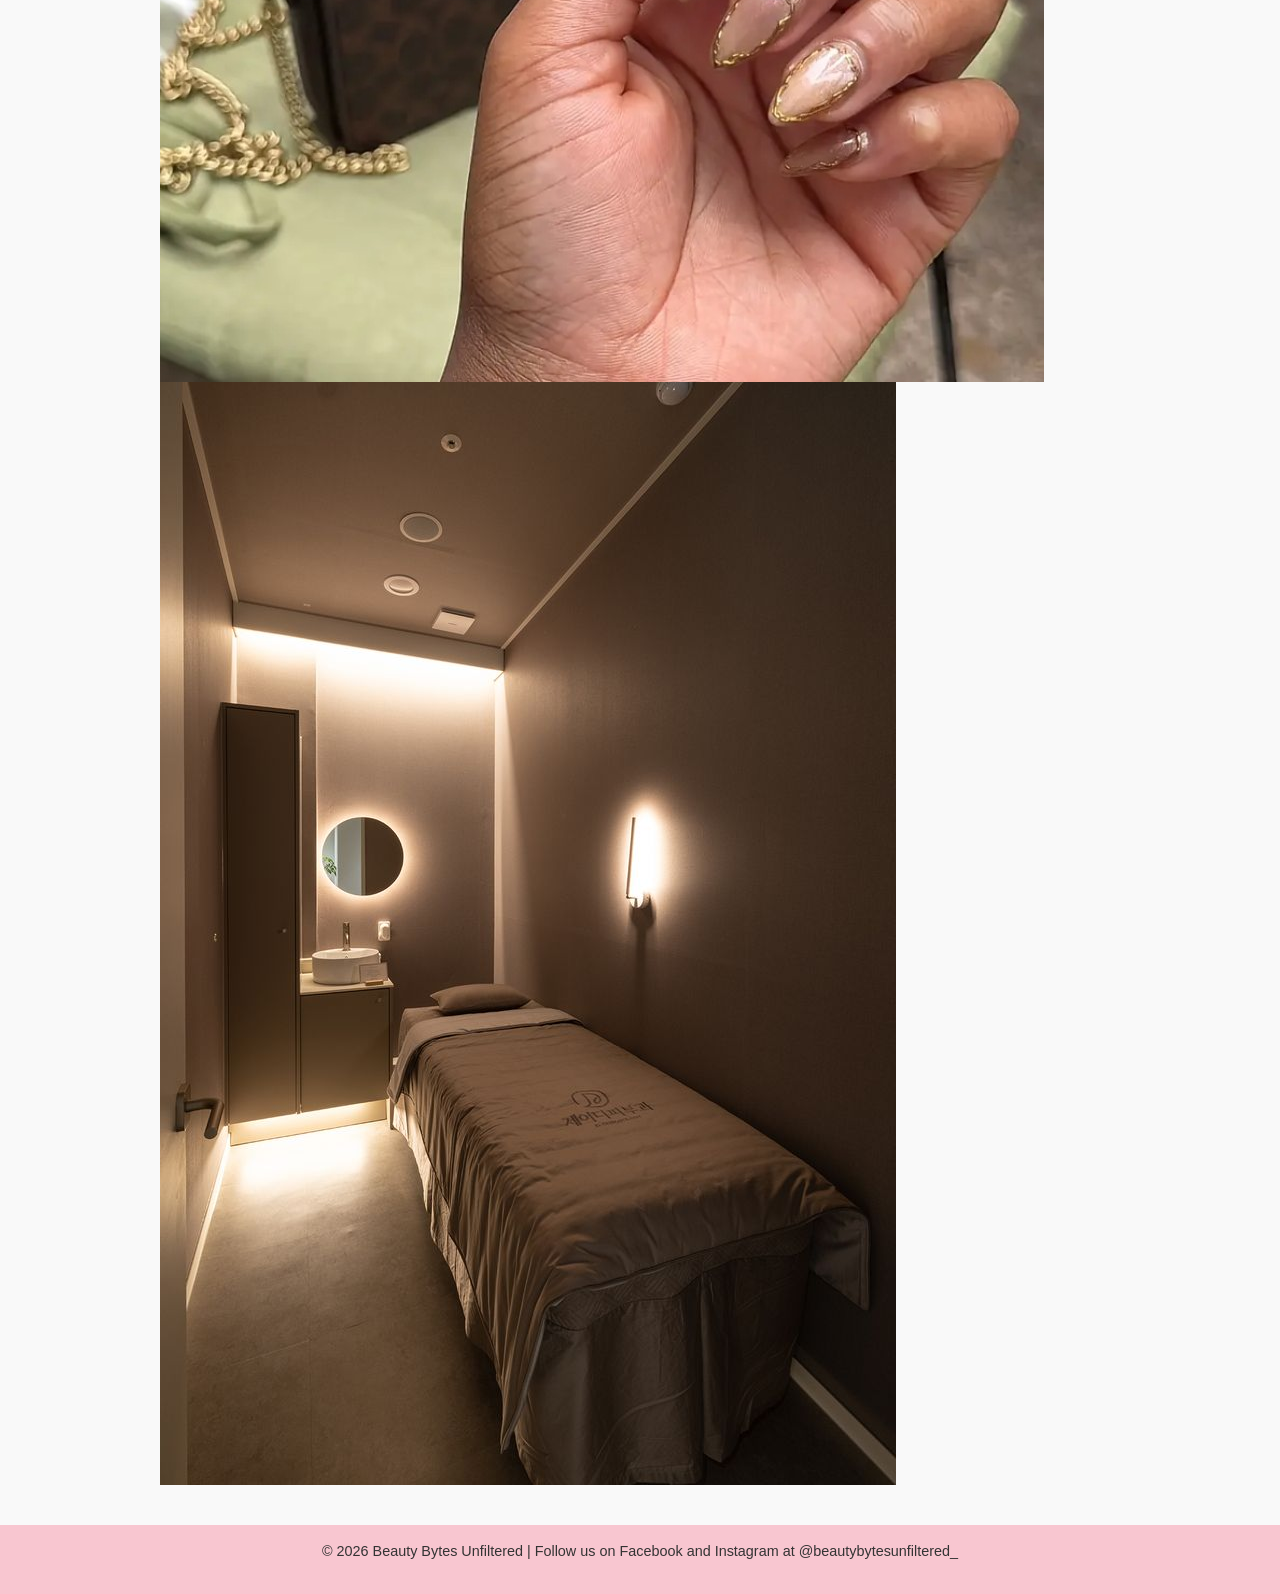
==== commit ae3a58b3: "Added dark mode toggle" ====
--- a/index.html
+++ b/index.html
@@ -4,9 +4,7 @@
     <meta charset="UTF-8">
     <meta name="viewport" content="width=device-width, initial-scale=1.0">
     <title>Beauty Bytes Unfiltered -Home</title>
-    <!-- Bootstrap CSS --> 
     <link href="https://cdn.jsdelivr.net/npm/bootstrap@5.3.0/dist/css/bootstrap.min.css" rel="stylesheet"> 
-    <!-- Custom CSS --> 
     <link rel="stylesheet" href="styles.css"> 
 </head>
 <body>
@@ -23,6 +21,7 @@
         <a href="reviews.html">Reviews </a> |
         <a href="services.html">Services</a>
     </div>
+    <button id="theme-toggle">Dark Mode</button>
     </nav>
 </header>
 <main>
--- a/styles.css
+++ b/styles.css
@@ -11,6 +11,7 @@
   background-color: #fff;
   color: #333;
   line-height: 1.6;
+   transition: background-color 0.3s, color 0.3s;
 }
 
 /* Header + Navigation */
@@ -58,21 +59,18 @@
   color: #c0392b; 
 }
 
-/* Page sections */
 section {
   padding: 40px 20px;
   max-width: 1000px;
   margin: 0 auto;
 }
 
-/* Headings */
 h1, h2 {
   text-align: center;
   margin-bottom: 20px;
   color: #c0392b;
 }
 
-/* Promotions grid */
 .promotions .promo-grid {
   display: grid;
   grid-template-columns: repeat(auto-fit, minmax(220px, 1fr));
@@ -98,7 +96,6 @@
   margin-bottom: 15px;
 }
 
-/* Booking form */
 .booking form {
   display: flex;
   flex-direction: column;
@@ -127,7 +124,6 @@
   background-color: #a93226;
 }
 
-/* Reviews */
 .reviews .review-card {
   border: 1px solid #ddd;
   padding: 15px;
@@ -136,7 +132,6 @@
   background-color: #fafafa;
 }
 
-/* Contacts */
 .contacts {
   text-align: center;
 }
@@ -217,3 +212,9 @@
   font-size: 0.9rem;
   color: #333;
 }
+body.dark-mode { 
+    background-color: #333333; 
+    color: #f9f9f9; 
+} 
+body.dark-mode nav { background-color: #222222; } 
+#theme-toggle { padding: 8px 16px; cursor: pointer; margin: 10px; }
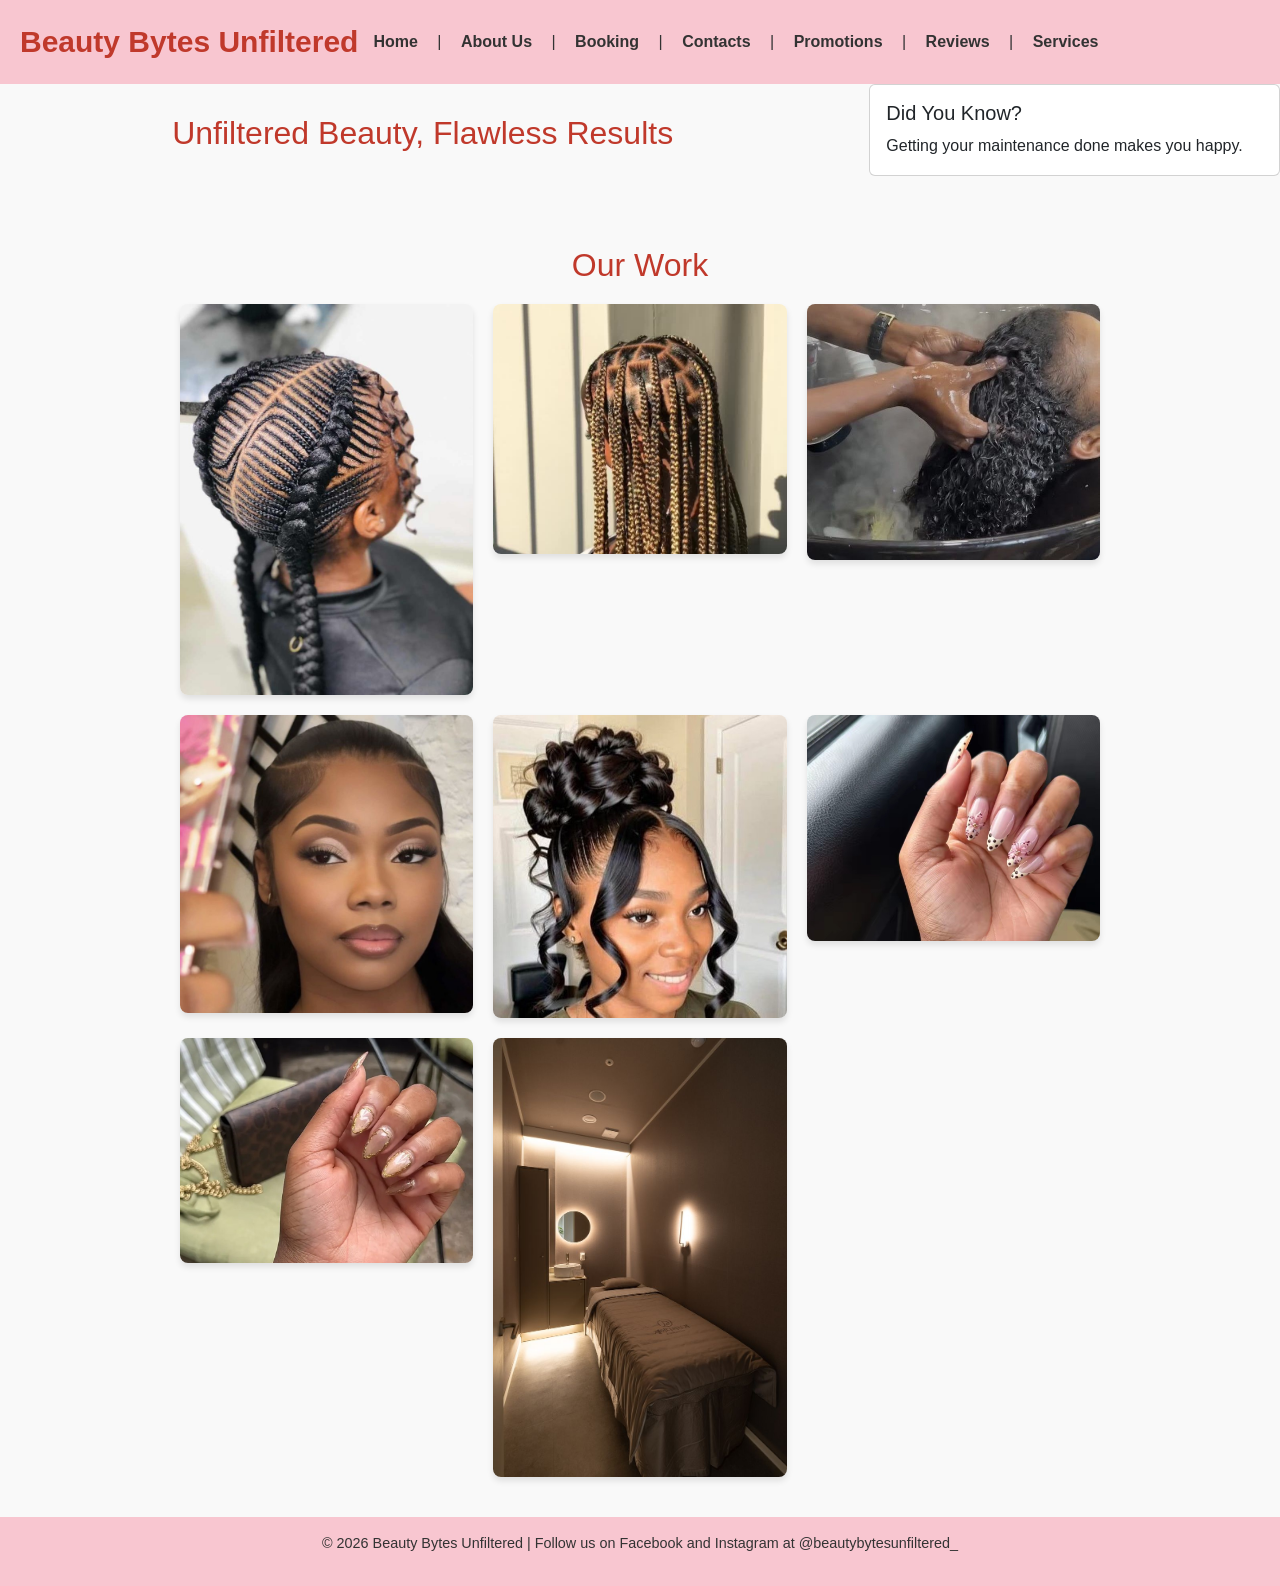
==== commit d1fa0df9: "Updated HTML Pages and CSS styles" ====
--- a/index.html
+++ b/index.html
@@ -20,8 +20,7 @@
         <a href="promotions.html">Promotions</a> |
         <a href="reviews.html">Reviews </a> |
         <a href="services.html">Services</a>
-    </div>
-    <button id="theme-toggle">Dark Mode</button>
+        </div>
     </nav>
 </header>
 <main>
@@ -39,26 +38,24 @@
         </div> 
     </div> 
 </main> 
-    <section class="image-container">
+    <section class="gallery">
     <h2>Our Work</h2>
-    <div class="image-container">
-        <img src="cornrows.jpg" alt="Hair Braid">
-        <img src="knotless braids.jpg" alt="knotless braids">
-        <img src="natural hair care.jpg" alt="Natural Haircare">
-        <img src="makeup.jpg" alt="Makeup Artistry">
-        <img src="wig styling.jpg" alt="Wig Styling">
-        <img src="manicure.jpg" alt="Manicure and Pedicure">
-        <img src="nairl art.jpg" alt="Nail Art Designs">
-        <img src="massage therapy.jpg" alt="Massage Therapy">
+    <div class="gallery-grid">
+        <img src="images/cornrows.jpg" alt="Hair Braid">
+        <img src="images/knotless braids.jpg" alt="knotless braids">
+        <img src="images/natural hair care.jpg" alt="Natural Haircare">
+        <img src="images/makeup.jpg" alt="Makeup Artistry">
+        <img src="images/wig styling.jpg" alt="Wig Styling">
+        <img src="images/manicure.jpg" alt="Manicure and Pedicure">
+        <img src="images/nairl art.jpg" alt="Nail Art Designs">
+        <img src="images/massage therapy.jpg" alt="Massage Therapy">
     </div>
 </section>
 </main>
 
     <footer>
         <p>&copy; 2026 Beauty Bytes Unfiltered | Follow us on Facebook and Instagram at @beautybytesunfiltered_</p>
-    </footer>
-     <!-- Bootstrap JS and dependencies --> 
-    <script src="https://cdn.jsdelivr.net/npm/@popperjs/core@2.11.6/dist/umd/popper.min.js"></script> 
-    <script src="https://cdn.jsdelivr.net/npm/bootstrap@5.3.0/dist/js/bootstrap.min.js"></script> 
+    </footer> 
+    <button id="back-to-top" title ="Back to Glam">Back to Glam</button>
 </body>
 </html>
--- a/styles.css
+++ b/styles.css
@@ -19,8 +19,13 @@
   display: flex;
   justify-content: space-between;
   align-items: center;
-  background-color: #f8c6d0; /* soft pink */
+  background-color: #f8c6d0;
   padding: 10px 20px;
+}
+.logo {
+  font-size: 30px;
+  font-weight: bold;
+  color: #c0392b; 
 }
 
 header h1 {
@@ -192,29 +197,60 @@
   color: #b88c8c;
 }
 
-image-container {
-  display: grid;
-  grid-template-columns: repeat(4, 1fr);
-  gap: 20px;
-  padding: 20px;
-}  
-
-image-container img {
-  width: 100%;
-  border-radius: 10px;
-  height: auto;
-}
-
 footer {
   background-color: #f8c6d0;
   text-align: center;
   padding: 15px;
   font-size: 0.9rem;
   color: #333;
+}
+body{
+  background-image: url("home-bg.jpg");
+  background-size: cover;
+  background-repeat: no-repeat;
+  background-position: center;
+  background-attachment: fixed; 
 }
 body.dark-mode { 
     background-color: #333333; 
     color: #f9f9f9; 
 } 
 body.dark-mode nav { background-color: #222222; } 
-#theme-toggle { padding: 8px 16px; cursor: pointer; margin: 10px; }+
+#theme-toggle { padding: 8px 16px; cursor: pointer; margin: 10px; }#back-to-top { 
+    display: none; 
+    position: fixed; 
+    bottom: 20px; 
+    right: 20px; 
+    background-color: #b88c8c; 
+    color: white; 
+    width: 70px; 
+    height: 70px; 
+    border-radius: 50%; 
+    border: none; 
+    font-size: 10px; 
+    cursor: pointer; 
+    box-shadow: 2px 2px 10px rgba(0,0,0,0.2); 
+    transition: background-color 0.3s; 
+} 
+#back-to-top:hover { background-color: #b88c8c; } 
+
+.gallery-grid {
+  display: grid;
+  grid-template-columns: repeat(auto-fit, minmax(250px, 1fr));
+  gap: 20px;
+  padding: 0 20px;
+}
+
+.gallery-grid img {
+  width: 100%;
+  border-radius: 8px;
+  box-shadow: 0 4px 6px rgba(0,0,0,0.1);
+  transition: transform 0.3s ease, box-shadow 0.3s ease;
+}
+
+.gallery-grid img:hover {
+  transform: scale(1.05);
+}
+
+
